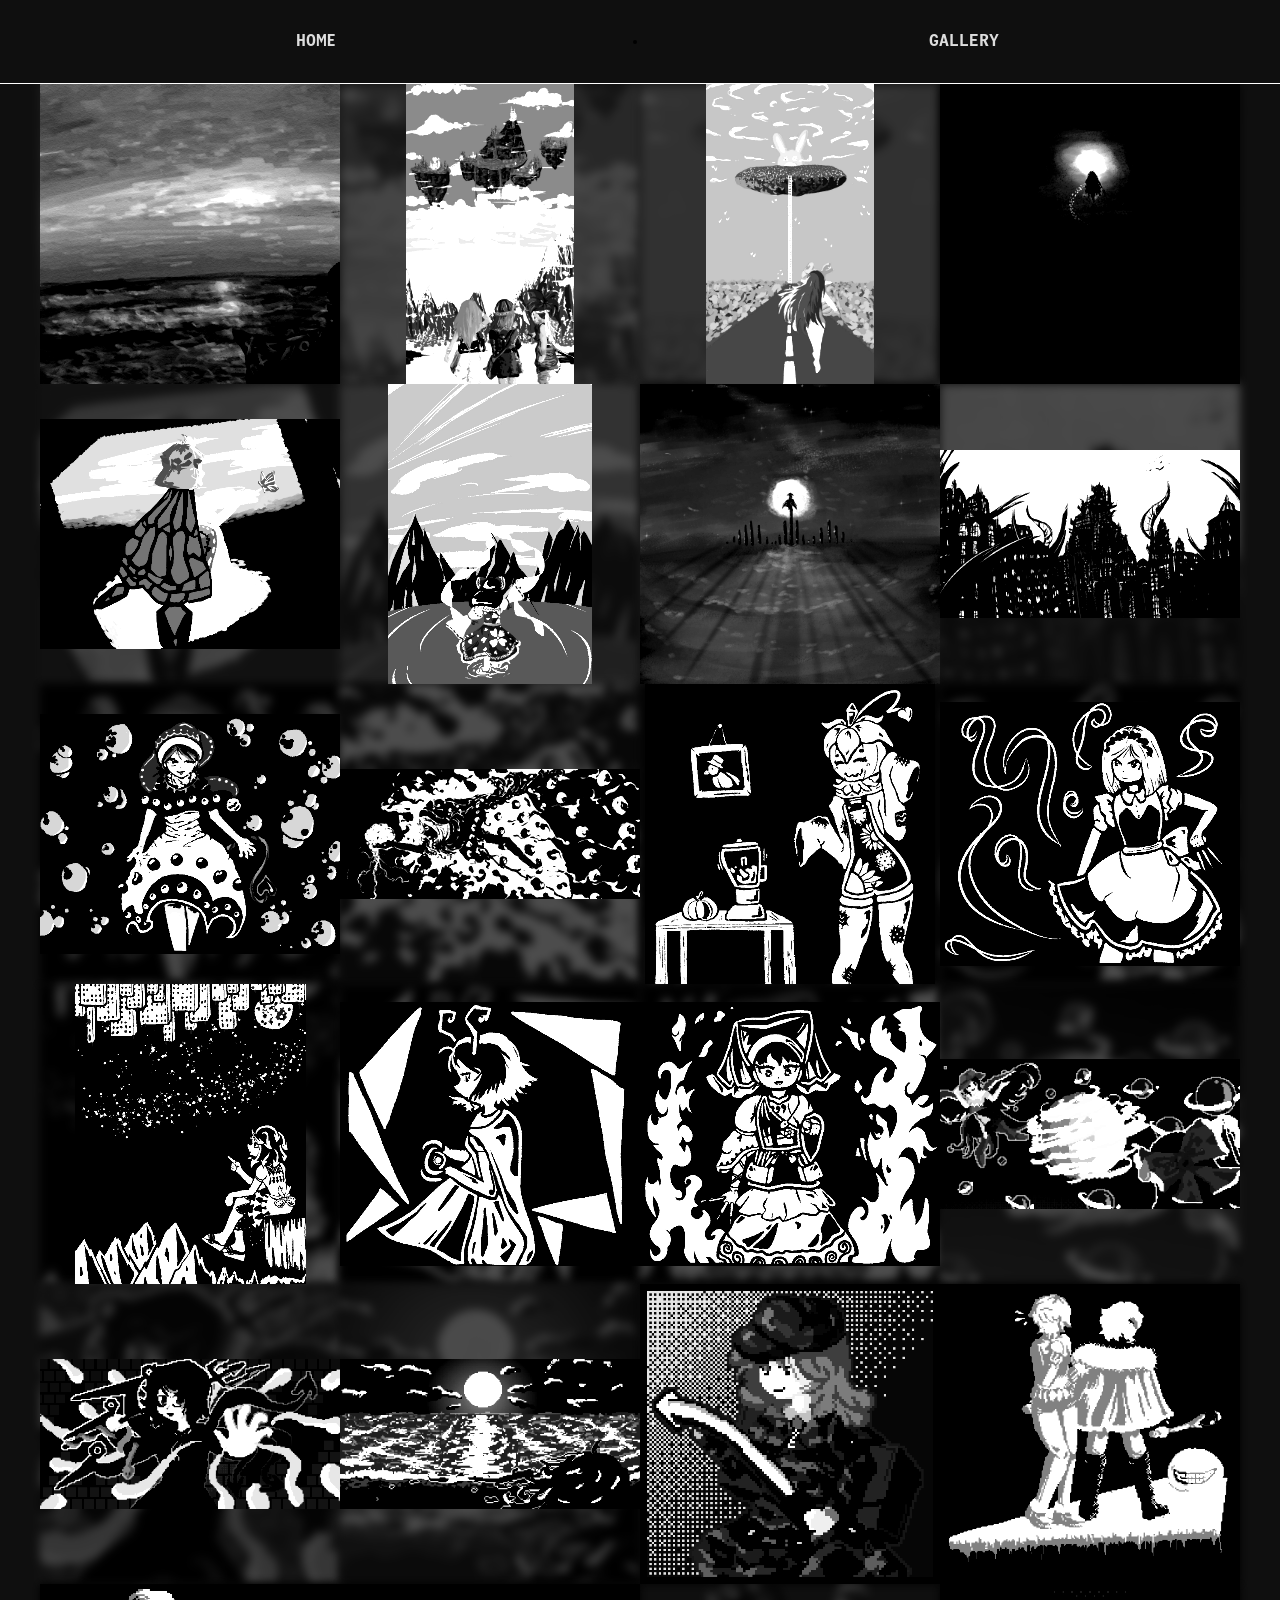
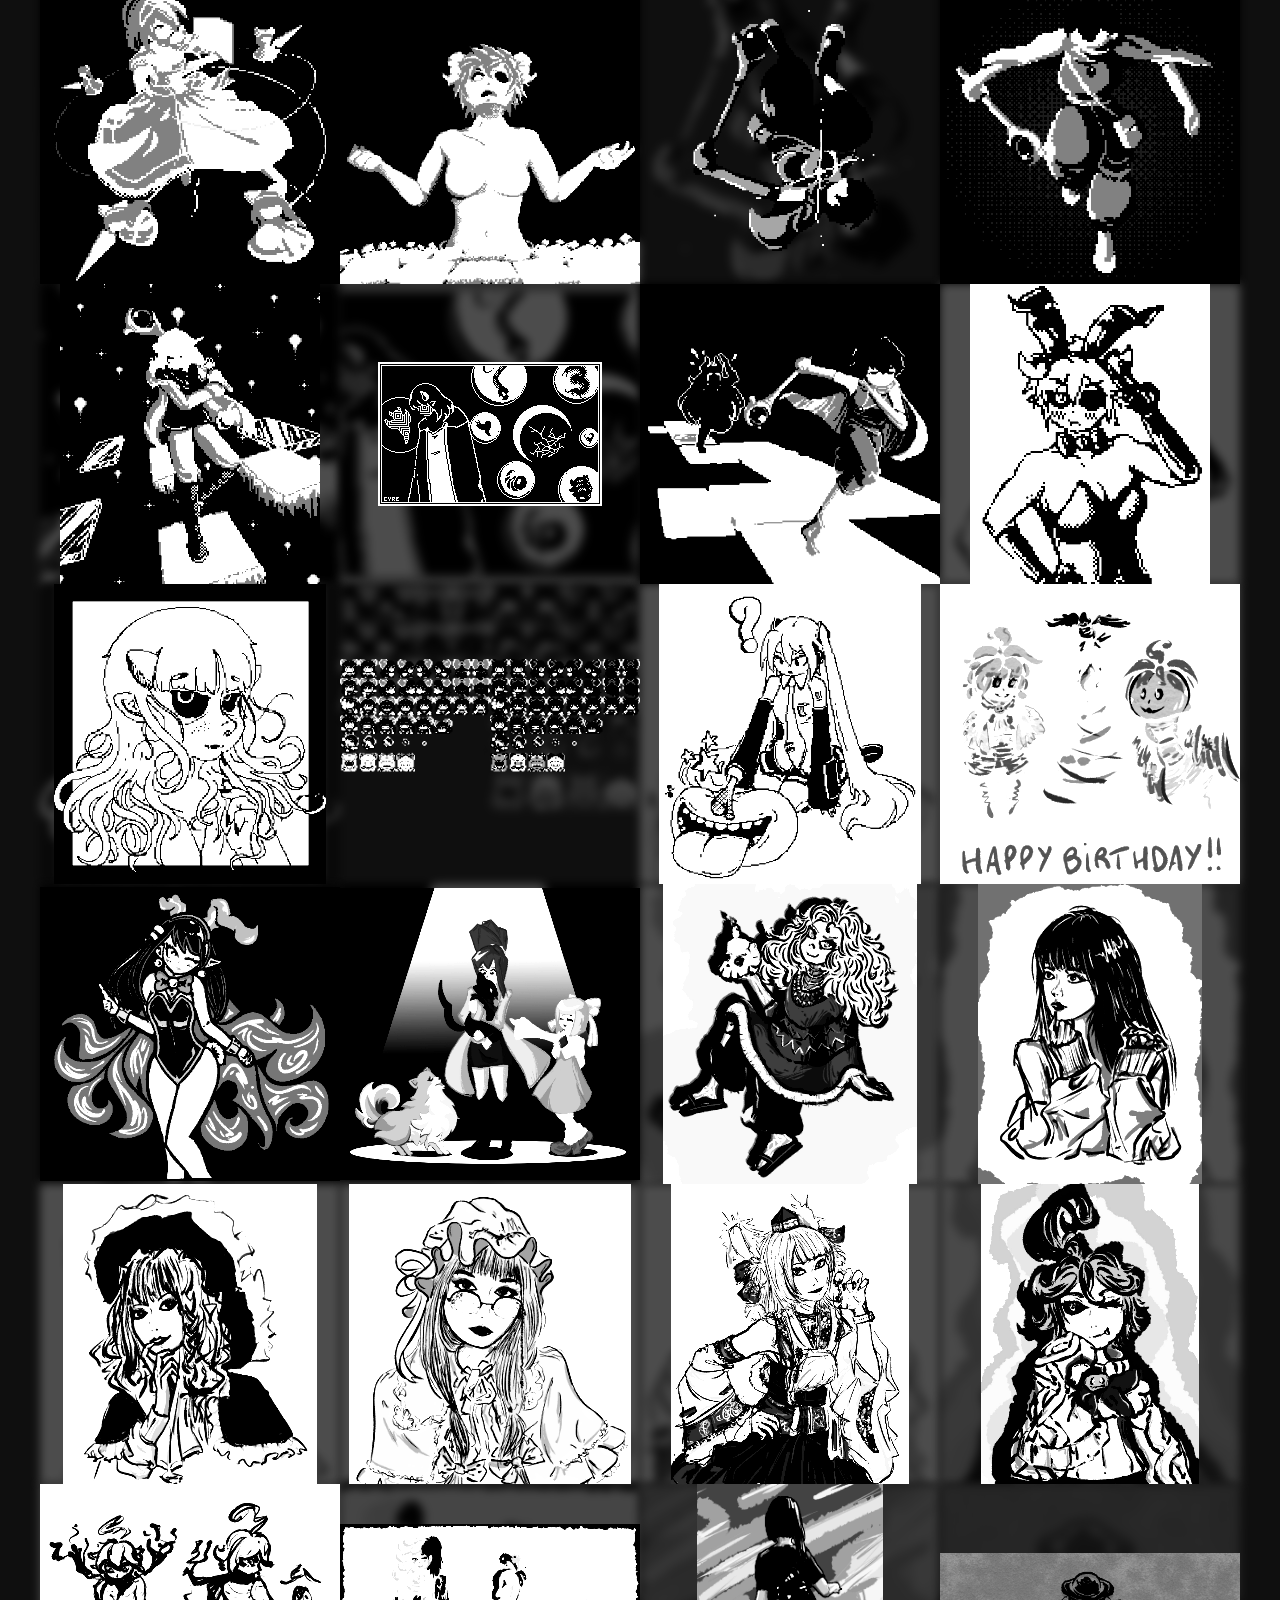
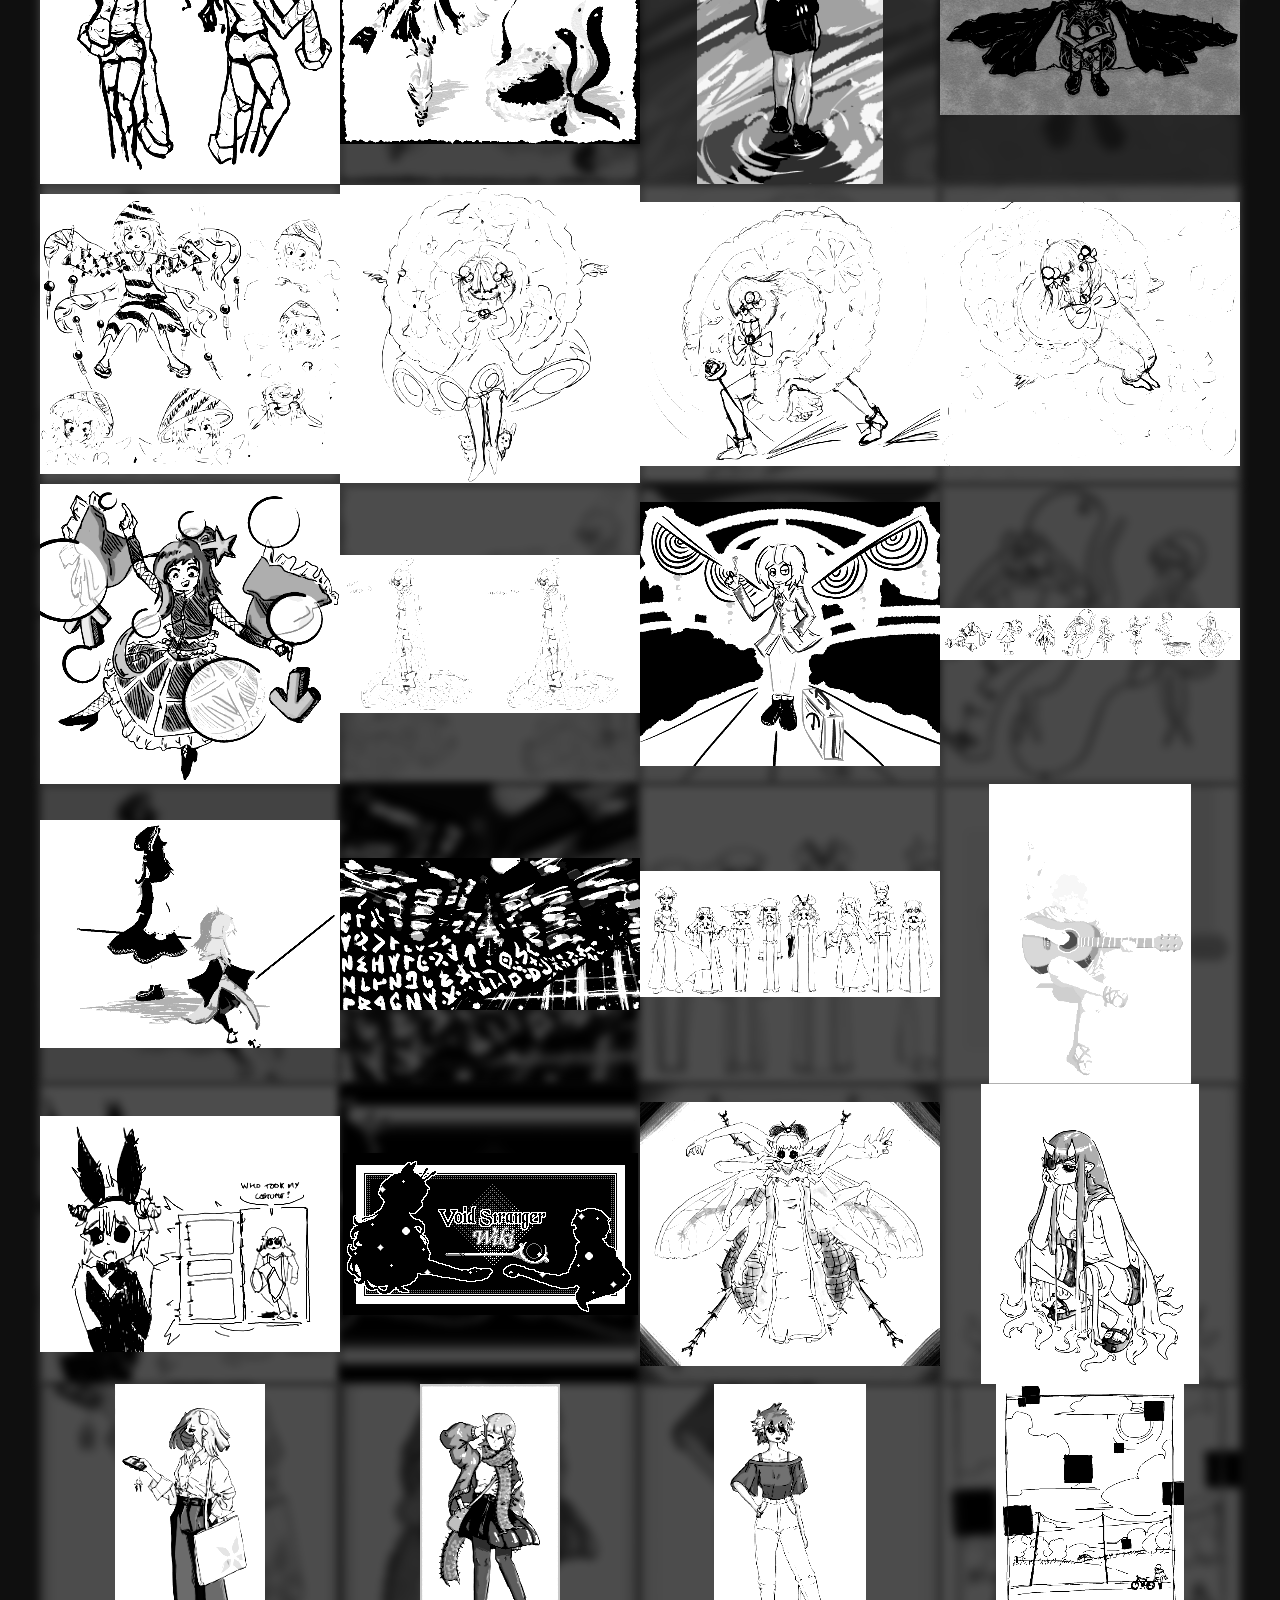
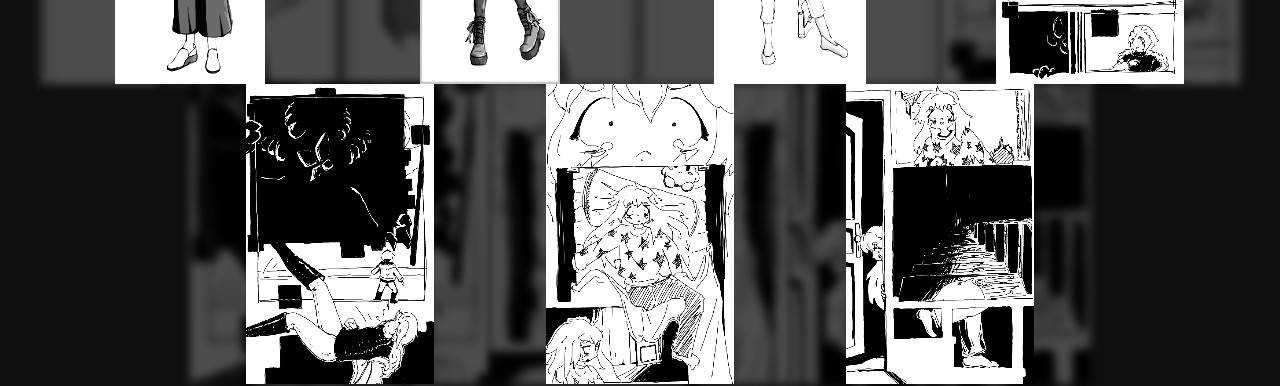
==== gallery.html @ 83842b4f "Init project" ====
<!DOCTYPE html>
<html lang="en">

<head>
  <meta charset="UTF-8">
  <meta name="viewport" content="width=device-width, initial-scale=1.0">
  <title>Gallery</title>
  <link rel="stylesheet" href="index.css">
</head>

<body>
  <nav></nav>
</body>

<script type="text/javascript" src="van-1.6.0.min.js"></script>
<script type="text/javascript" src="gallery.js"></script>
<script type="text/javascript" src="header.js"></script>
</html>
---- index.css ----
:root {
  --primary-color: #dddddd;
  --secondary-color: #0f0f0f;
}

@font-face {
  font-family: "Monaspace Neon";
  src: 
    local("Monaspace Neon"),
    url("fonts/monaspace-neon-latin-200-normal.woff2") format("woff2");
  font-weight: lighter;
  font-style: normal;
}


@font-face {
  font-family: "Monaspace Neon";
  src: 
    local("Monaspace Neon"),
    url("public/fonts/monaspace-neon-latin-400-normal.woff2") format("woff2");
  font-weight: normal;
  font-style: normal;
}

@font-face {
  font-family: "Monaspace Neon";
  src: 
    local("Monaspace Neon"),
    url("public/fonts/monaspace-neon-latin-700-normal.woff2") format("woff2");
  font-weight: bold;
  font-style: normal;
}

@font-face {
  font-family: "Monaspace Neon";
  src: 
    local("Monaspace Neon"),
    url("public/fonts/monaspace-neon-latin-800-normal.woff2") format("woff2");
  font-weight: bolder;
  font-style: normal;
}

@font-face {
  font-family: "Monaspace Neon";
  src: 
    local("Monaspace Neon"),
    url("public/fonts/monaspace-neon-latin-200-italic.woff2") format("woff2");
  font-weight: lighter;
  font-style: italic;
}


@font-face {
  font-family: "Monaspace Neon";
  src: 
    local("Monaspace Neon"),
    url("public/fonts/monaspace-neon-latin-400-italic.woff2") format("woff2");
  font-weight: normal;
  font-style: italic;
}

@font-face {
  font-family: "Monaspace Neon";
  src: 
    local("Monaspace Neon"),
    url("public/fonts/monaspace-neon-latin-700-italic.woff2") format("woff2");
  font-weight: bold;
  font-style: italic;
}

@font-face {
  font-family: "Monaspace Neon";
  src: 
    local("Monaspace Neon"),
    url("public/fonts/monaspace-neon-latin-800-italic.woff2") format("woff2");
  font-weight: bolder;
  font-style: italic;
}

html,
body {
  height: 100%;
  width: 100%;
  margin: 0;
  padding: 0;
}

html {
  background-color: var(--secondary-color);
}

* {
  font-family: "Monaspace Neon", monospace;
}


a.link {
  display: block;
  text-decoration: none;
  padding: 1em;
  text-align: center;
  background-color: var(--secondary-color);
  color: var(--primary-color);
  transition: background-color 0.2s linear, color 0.2s linear;
  font-weight: bold;
  text-transform: uppercase;
}


a.link:hover,
a.link:focus-visible {
  background-color: var(--primary-color);
  color: var(--secondary-color);
  outline: 0;
}

.border:has(a.link) {
  width: 80%;
  /* margin: 0 10px; */
  padding: 10px;
  transition: border-color 0.7s linear;
  border: 1px solid transparent;
}

.border:has(a.link:hover, a.link:focus-visible) {
  border: 1px solid var(--primary-color);
}


nav {
  background-color: var(--secondary-color);
  border-bottom: 1px solid white;
  z-index: 10;
}

nav > ul {
  margin: 0;
  padding: 5px 0;
  display: flex;
  flex-direction: row;
  justify-content: center;
  align-items: center;
  gap: 1em;
}

@media screen and (max-width: 600px) {

  nav > ul {
    flex-direction: column;
  }
}
nav > ul > li {
  flex-grow: 1;
}


.gallery {
  display: flex;
  flex-direction: row;
  flex-wrap: wrap;
  justify-content: center;
  /* padding: 1em 2em; */
}

.gallery .card {
  display: flex;
  justify-content: center;
  align-items: center;
  position: relative;
  width: 300px;
  height: 300px;
}

.gallery .card img.back {
  position: absolute;
  object-fit: cover;
  top: 0;
  left: 0;
  width: 300px;
  height: 300px;
  filter: grayscale(1) blur(5px) brightness(30%);
  transition: filter 0.2s ease-out, transform 0.1s ease-out;
  z-index: -5;
}

.gallery .card:hover img.back {
  filter: grayscale(1) blur(10px) brightness(0%);
  transform: scale(0.95);
  z-index: -5;
}

.gallery .card img.fore {
  /* object-fit: contain; */
  max-width: 100%;
  max-height: 100%;
  filter: grayscale(1) contrast(200%) ;
  transition: all 0.2s ease-out, border 0.5s linear;
  border: 2px solid transparent;
  z-index: 0;
  /* padding: 2em; */
}

.gallery .card:hover img.fore {
  max-width: 120%;
  max-height: 120%;
  cursor: pointer;
  filter: grayscale(0) contrast(100%);
  border-color: var(--primary-color);
  background-color: var(--secondary-color) ;
  z-index: 5;
}

.gallery .viewer {
  display: flex; 
  justify-content: center; 
  align-items:center; 
  width: 100%; 
  height: 100%;
}

.gallery .viewer img {
  cursor: pointer; 
  max-width: calc(100% - 16px); 
  max-height: calc(100% - 16px);
}


.modal {
  display: flex;
  justify-content: center;
  align-items: center;
  position: fixed;
  z-index: 1000;
  left: 0;
  top: 0;
  width: 100%;
  height: 100%;
  overflow: auto;
  background-color: rgb(0,0,0);
  background-color: rgba(0,0,0,0.8);
}

.modal .modal-content {
  position: absolute;
  background-color: var(--secondary-color);
  border: 3px solid var(--primary-color);
  margin: 15% auto;
  width: 80%;
  height: 90%;
  filter: blur(0);
  animation: appear 0.3s cubic-bezier(0.175, 0.885, 0.32, 1.275);
}


.modal button.modal-close {
  cursor: pointer;
  position: absolute; 
  top: 0; 
  right: 0;
  width: 30px;
  height: 30px;
  margin: 0.5em;
  font-size: large;
  background-color: var(--secondary-color);
  color: var(--primary-color);
  border: 1px solid var(--primary-color);
  border-radius: 0;
}

.modal button.modal-close:hover {
  background-color: var(--primary-color);
  color: var(--secondary-color);
}

@keyframes appear {
  from {
    height: 0%;
    border-color: transparent;
  }
}


.game-cards {
  display: flex;
  flex-direction: column;
  padding-top: 1em;
  gap: 2em
}

.game-card {
  border: 1px solid transparent;
  padding: 10px;
  margin: 10px;
  transition: border 0.7s linear;
  width: 70%;
  margin: auto;
}

.game-card .game-card-border {
  display: flex;
  flex-direction: row;
  justify-content: space-between;
  align-items: center;
  padding: 1em;
  background-color: var(--secondary-color);
  transition: background-color 0.2s ease-out;
}

@media screen and (max-width: 600px) {
  .game-card .game-card-border {
    flex-direction: column;
    gap: 1em;
    padding-bottom: 2em;
    border-bottom: 1px solid var(--primary-color);
  }

  .game-card .game-card-border .game-card-title {
    text-align: center;
  }
}

.game-card .game-card-border .game-card-title {
  color: var(--primary-color);
}

.game-card .game-card-border .game-card-button {
  display: flex;
  align-items: center;
  background-color: var(--secondary-color);
  color: var(--primary-color);
  border: 2px solid var(--primary-color);
  text-decoration: none;
  padding: 0.5em 1em;
  gap: 1em;
  transition: all 0.2s ease-out;
}

.game-card .game-card-border .game-card-button img {
  height: 24px;
  transition: all 0.2s ease-out;
}

.game-card .game-card-border .game-card-button:hover {
  background-color: var(--primary-color);
  border-color: var(--secondary-color);
  color: var(--secondary-color);
}

.game-card .game-card-border .game-card-button:hover img {
  filter: invert(100%);
}

.game-card:has(.game-card-button:hover)  {
  border-color: var(--primary-color);
}

.game-card:has(.game-card-button:hover) .game-card-border {
  background-color: var(--primary-color);
}

.game-card:has(.game-card-button:hover) .game-card-title {
  background-color: var(--primary-color);
  color: var(--secondary-color);
}
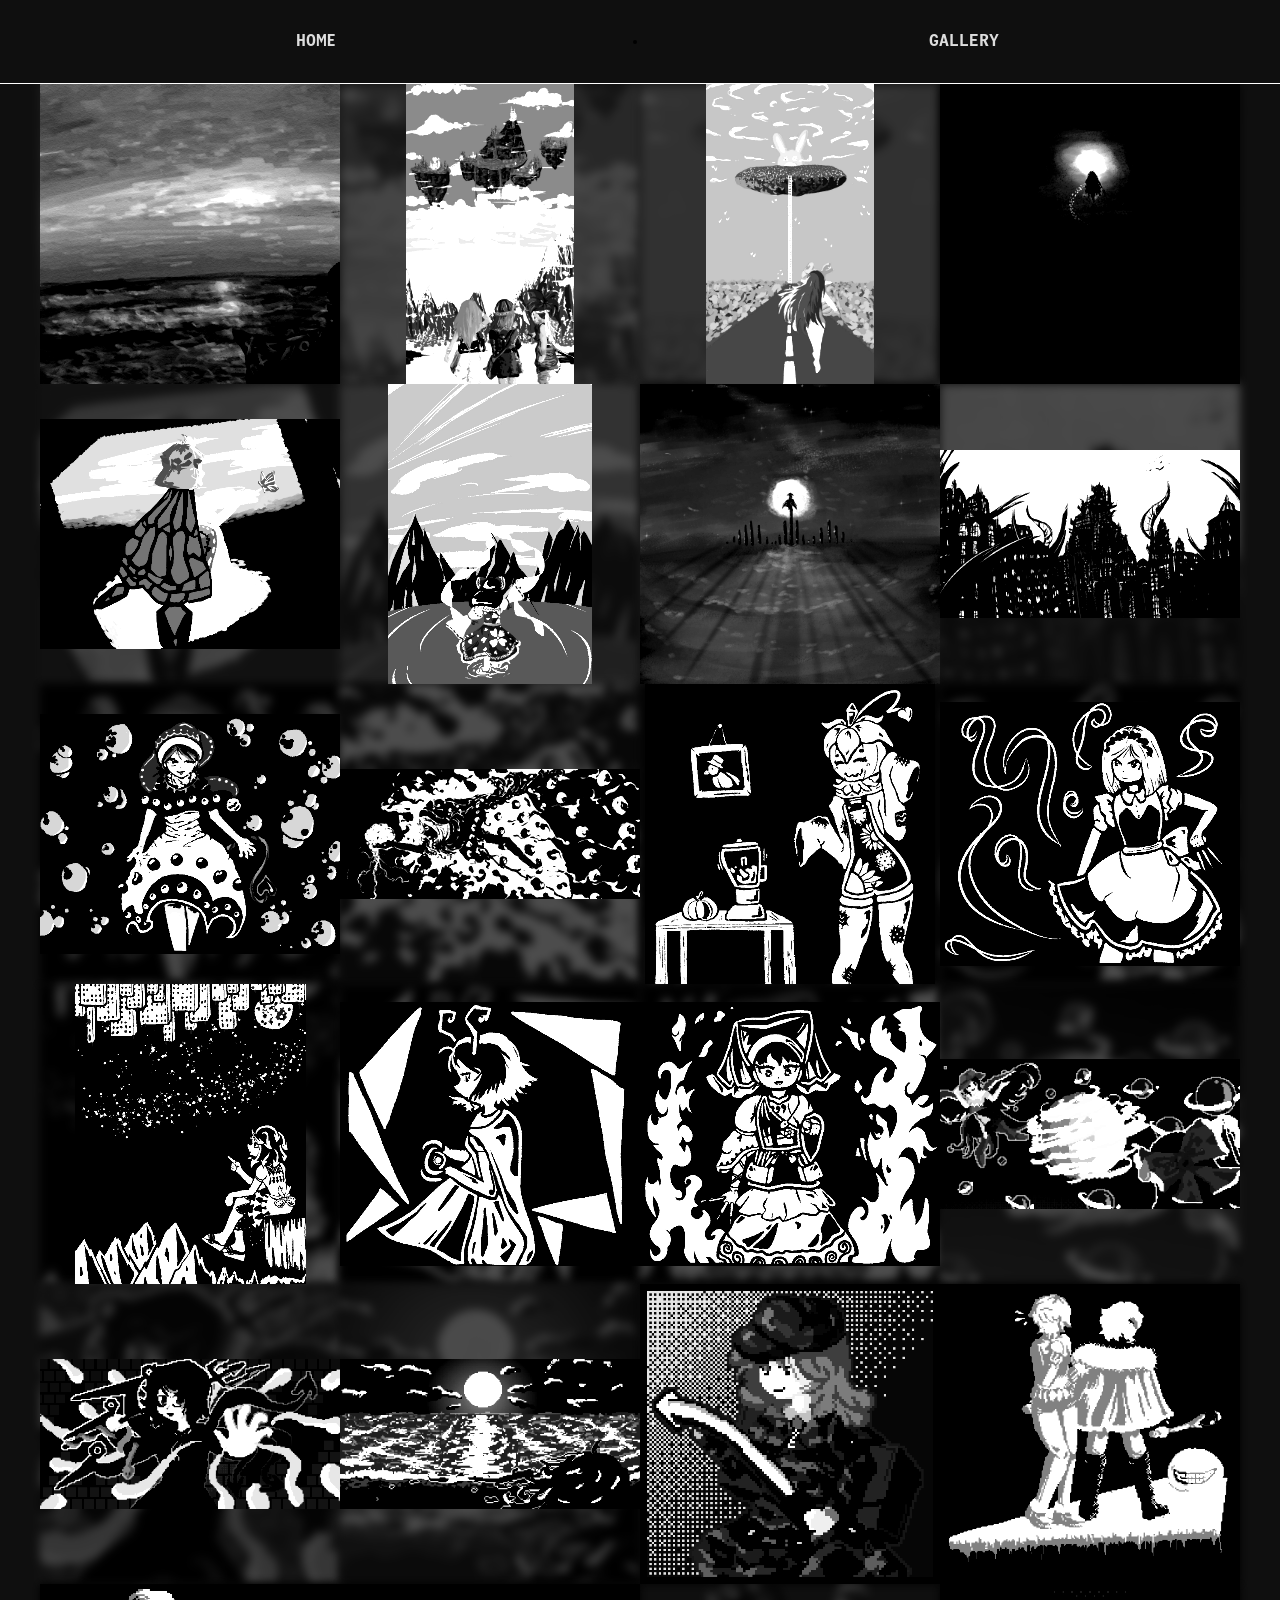
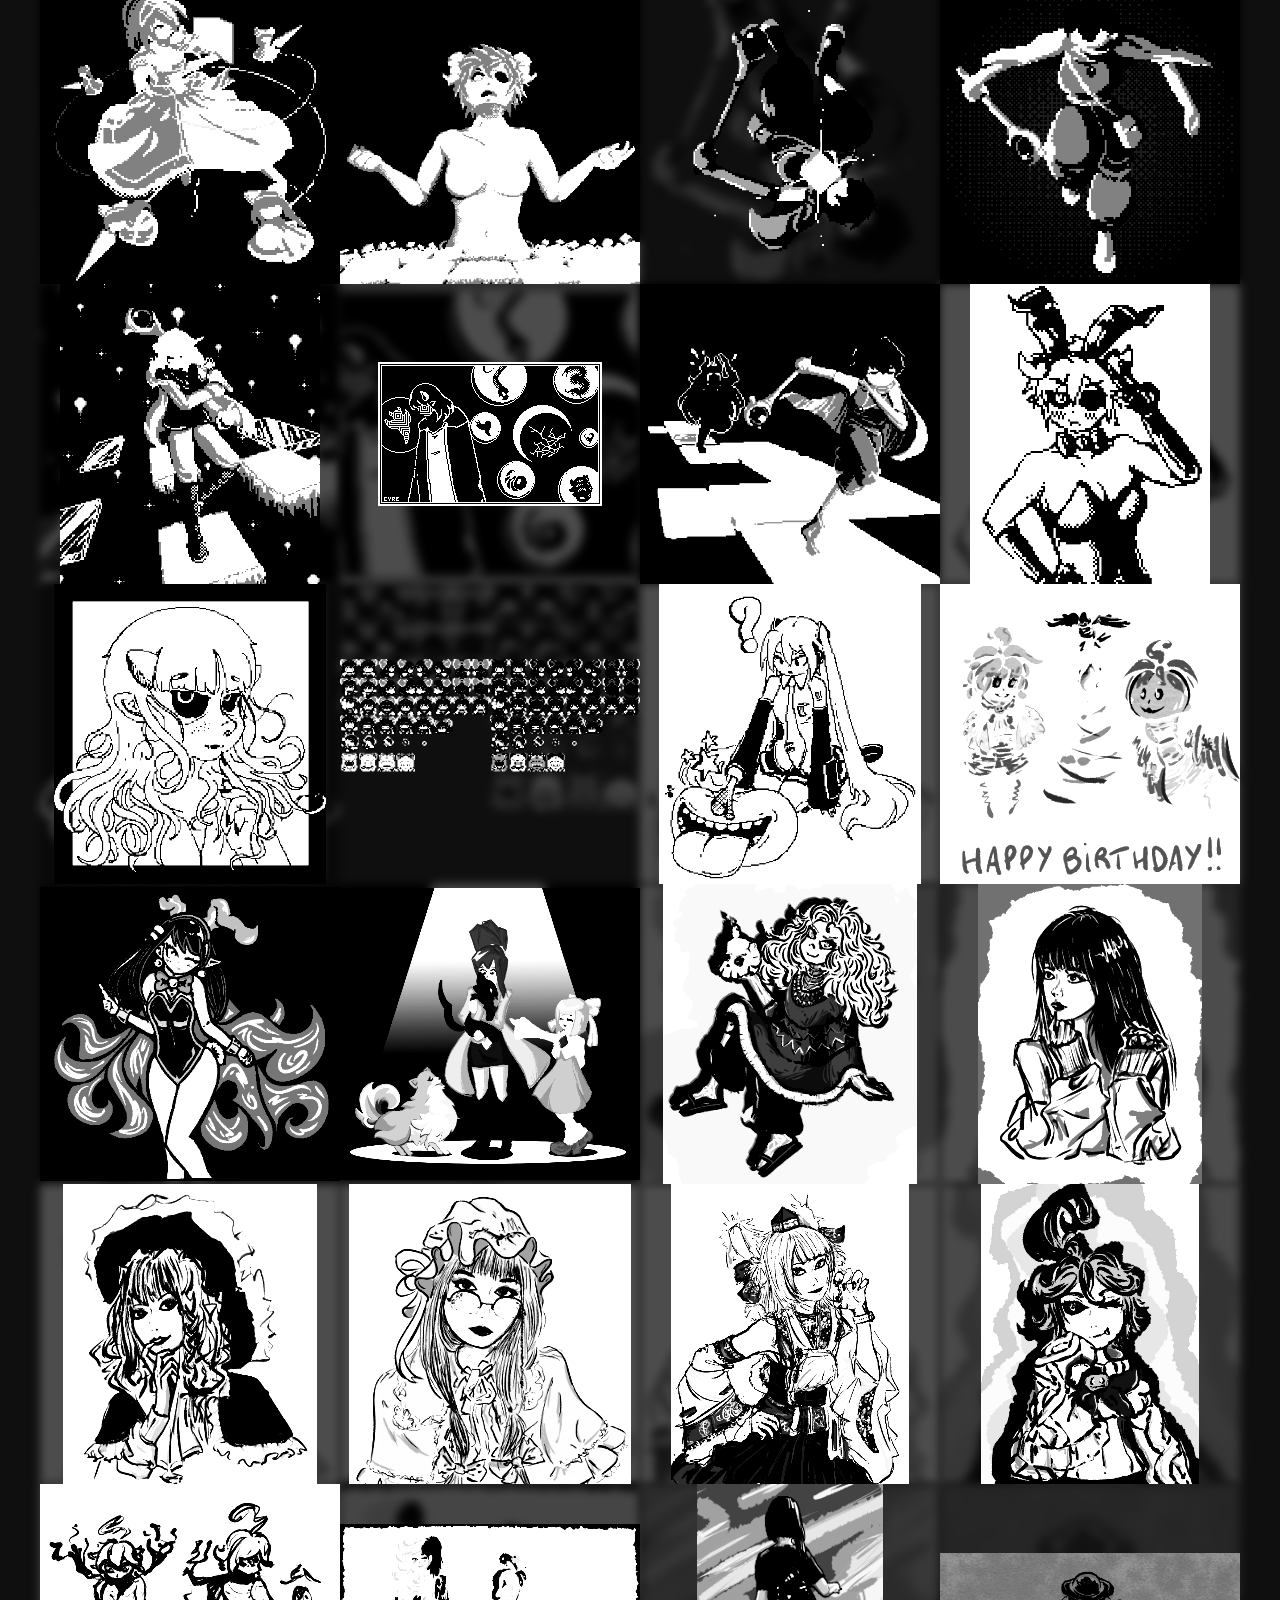
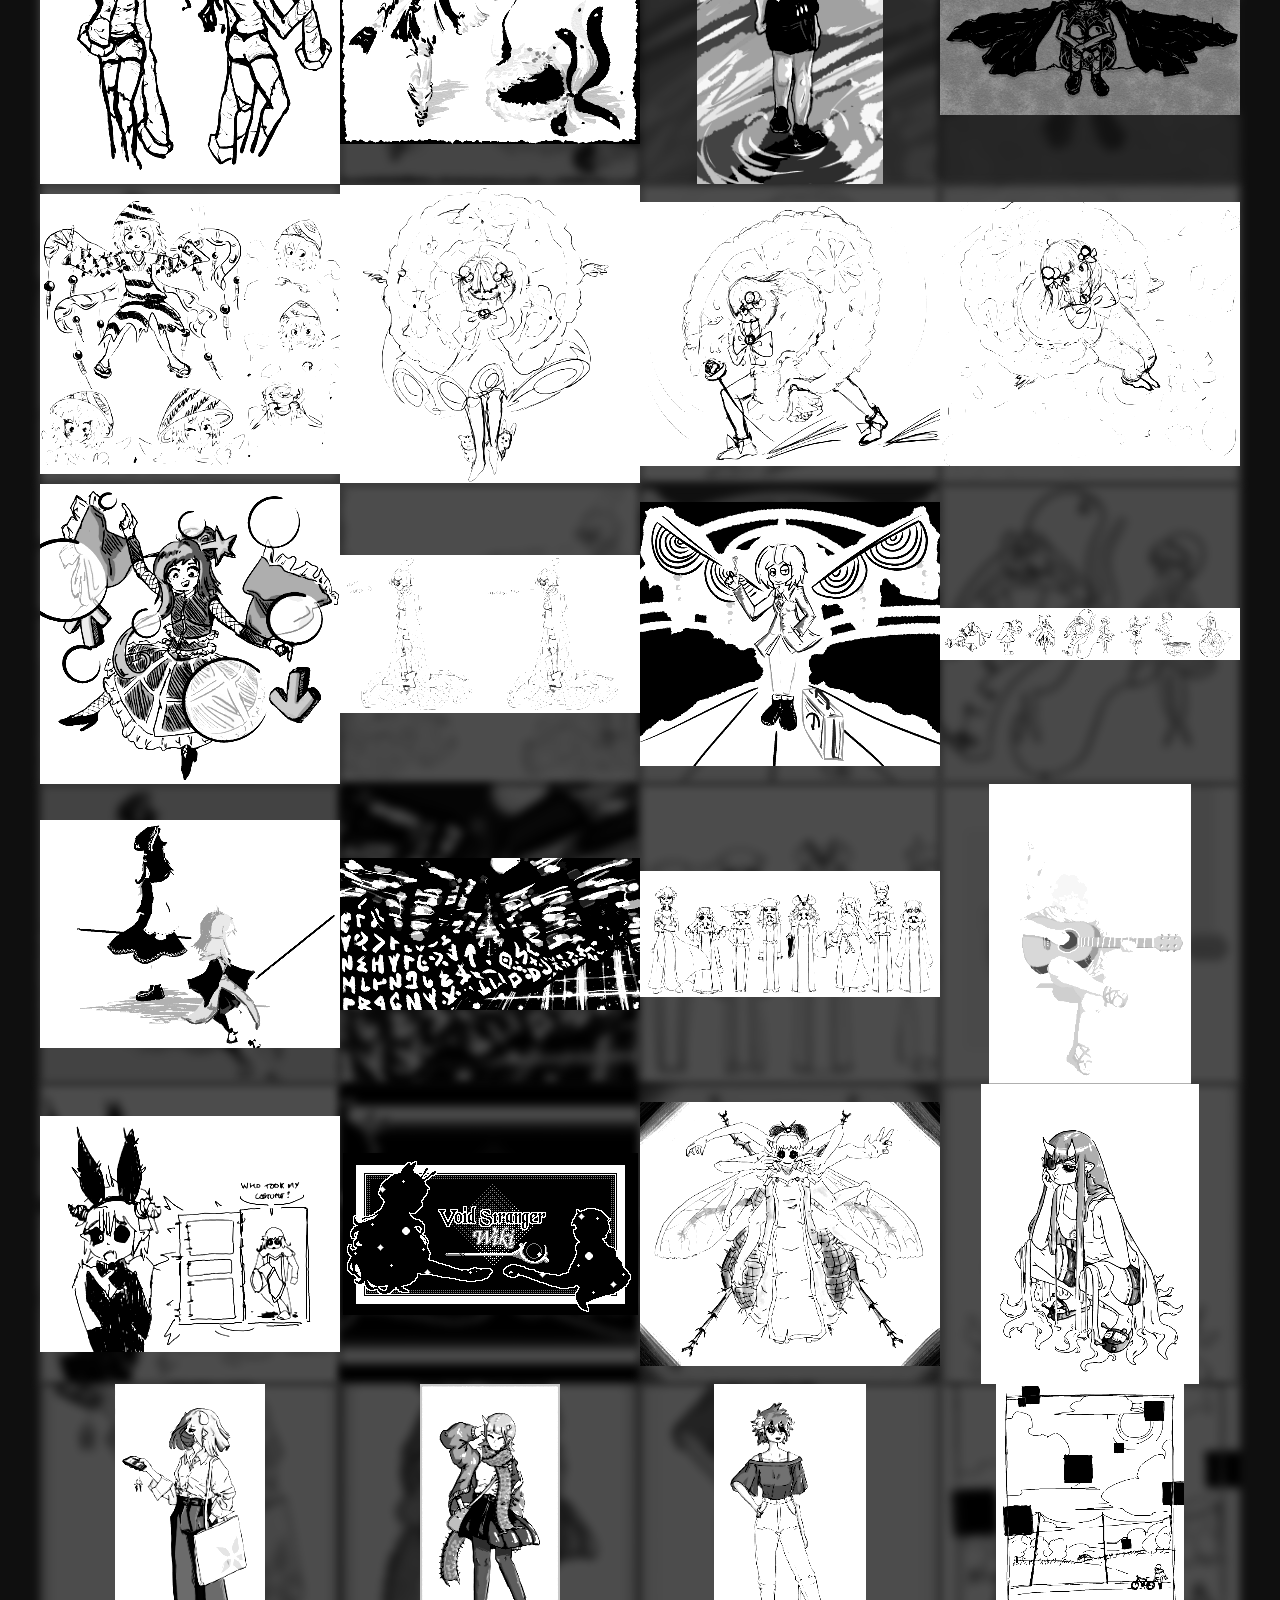
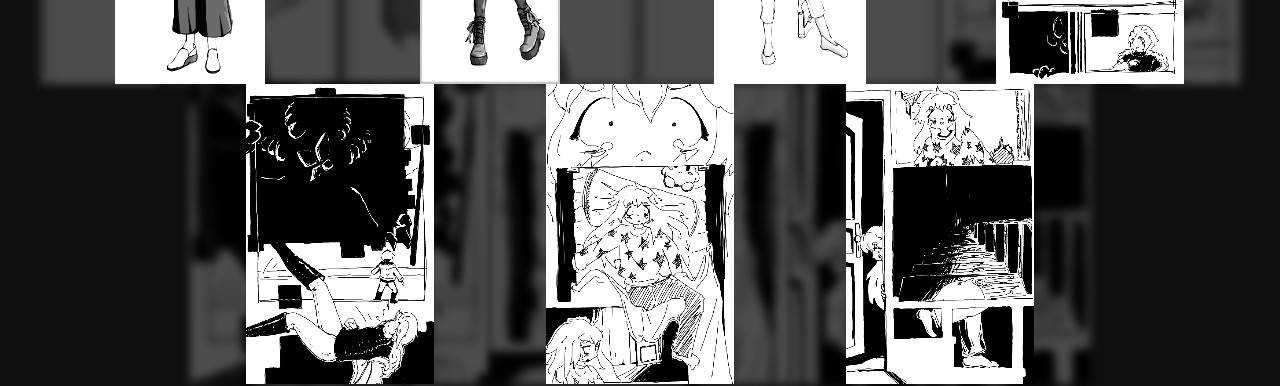
==== commit 699bad57: "Add meta open graph properties" ====
--- a/gallery.html
+++ b/gallery.html
@@ -4,6 +4,10 @@
 <head>
   <meta charset="UTF-8">
   <meta name="viewport" content="width=device-width, initial-scale=1.0">
+  <meta property="og:type" content="website">
+  <meta property="og:url" content="https://cyrelouyea.github.io/gallery/gallery.html">
+  <meta property="og:title" content="Cyre's gallery">
+  <meta property="og:image" content="https://cyrelouyea.github.io/gallery/public/img/portrait/sumireko.jpg">
   <title>Gallery</title>
   <link rel="stylesheet" href="index.css">
 </head>
